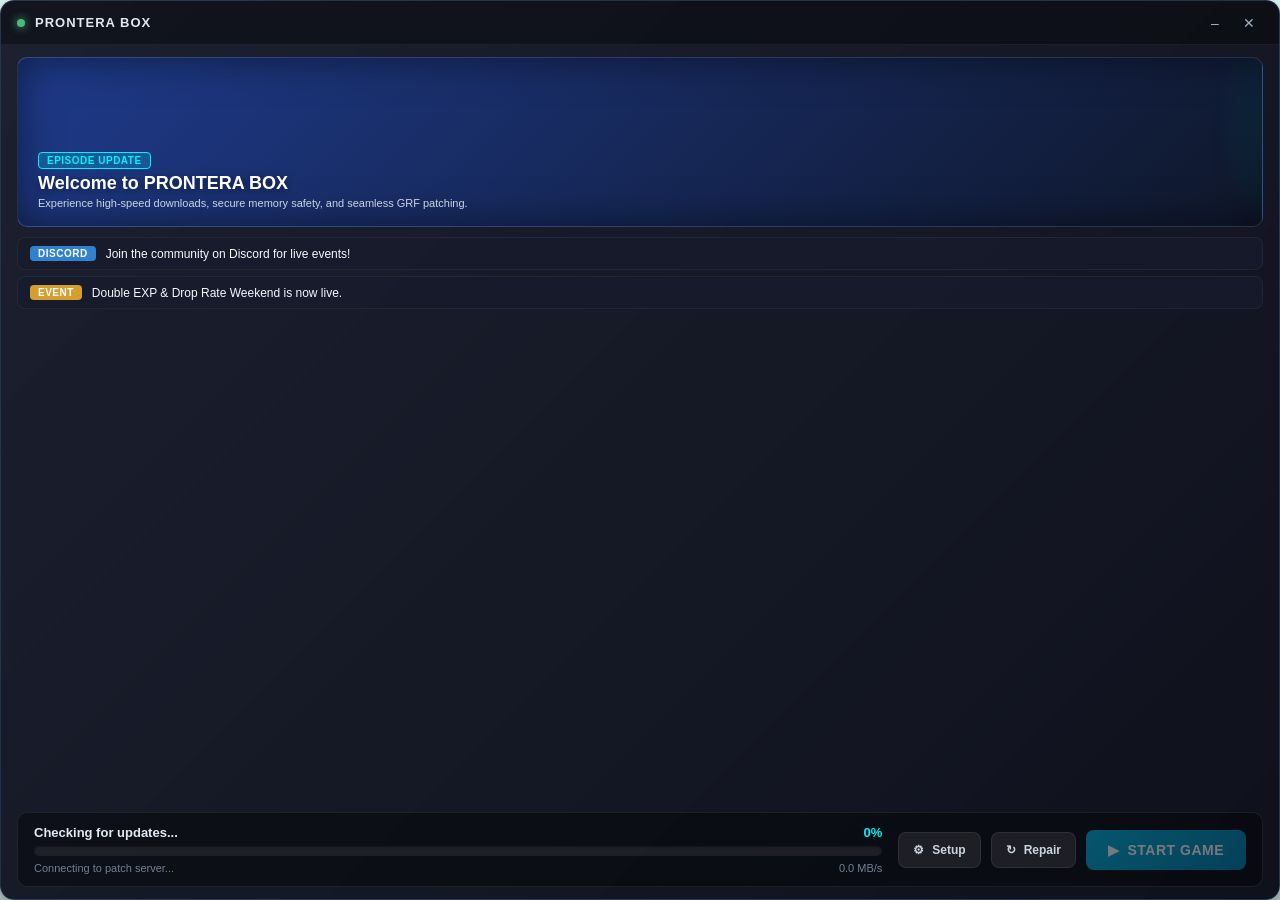
==== themes/modern-cyber/index.html @ 5261b9a7 "Initial commit: Modern RO Patcher & Builder Toolchain v1.0.0" ====
<!DOCTYPE html>
<html lang="en">
<head>
    <meta charset="UTF-8">
    <meta name="viewport" content="width=device-width, initial-scale=1.0">
    <title>Modern Ragnarok Patcher</title>
    <link rel="stylesheet" href="style.css">
</head>
<body>
    <div class="patcher-window">
        <!-- Titlebar -->
        <header class="titlebar" data-patcher-drag>
            <div class="server-badge">
                <span class="status-indicator online"></span>
                <span class="server-title" id="serverTitle">PRONTERA BOX</span>
            </div>
            <div class="window-controls no-drag">
                <button class="win-btn minimize no-drag" onclick="window.PatcherAPI && window.PatcherAPI.minimize()">&#8211;</button>
                <button class="win-btn close no-drag" onclick="window.PatcherAPI && window.PatcherAPI.close()">&#10005;</button>
            </div>
        </header>

        <!-- Main Body -->
        <main class="main-content">
            <!-- News / Banner Section -->
            <section class="news-container">
                <div class="news-banner">
                    <div class="banner-overlay">
                        <span class="banner-tag">EPISODE UPDATE</span>
                        <h2 class="banner-title">Welcome to PRONTERA BOX</h2>
                        <p class="banner-subtitle">Experience high-speed downloads, secure memory safety, and seamless GRF patching.</p>
                    </div>
                </div>
                
                <div class="notice-links">
                    <a href="https://discord.gg" target="_blank" class="notice-item">
                        <span class="notice-badge news">DISCORD</span>
                        <span class="notice-text">Join the community on Discord for live events!</span>
                    </a>
                    <a href="#" class="notice-item">
                        <span class="notice-badge event">EVENT</span>
                        <span class="notice-text">Double EXP & Drop Rate Weekend is now live.</span>
                    </a>
                </div>
            </section>

            <!-- Patch Progress & Controls Section -->
            <footer class="footer-controls">
                <div class="progress-section">
                    <div class="status-header">
                        <span class="status-label" id="statusText">Checking for updates...</span>
                        <span class="status-percentage" id="percentText">0%</span>
                    </div>

                    <div class="progress-track">
                        <div class="progress-bar-fill" id="progressFill"></div>
                    </div>

                    <div class="status-details">
                        <span class="detail-file" id="detailFile">Connecting to patch server...</span>
                        <span class="detail-speed" id="detailSpeed">0.0 MB/s</span>
                    </div>
                </div>

                <div class="action-buttons">
                    <button class="btn btn-secondary" onclick="window.PatcherAPI && window.PatcherAPI.openSetup()">
                        <span class="btn-icon">&#9881;</span> Setup
                    </button>
                    <button class="btn btn-secondary" onclick="window.PatcherAPI && window.PatcherAPI.forceRepatch()">
                        <span class="btn-icon">&#8635;</span> Repair
                    </button>
                    <button class="btn btn-primary" id="btnPlay" onclick="window.PatcherAPI && window.PatcherAPI.startGame()" disabled>
                        <span class="btn-icon">&#9654;</span> START GAME
                    </button>
                </div>
            </footer>
        </main>
    </div>

    <script src="script.js"></script>
</body>
</html>
---- themes/modern-cyber/style.css ----
:root {
    --bg-dark: #0f111a;
    --card-bg: rgba(23, 27, 44, 0.75);
    --border-color: rgba(99, 179, 237, 0.2);
    --accent-blue: #3182ce;
    --accent-cyan: #00f2fe;
    --accent-glow: rgba(0, 242, 254, 0.35);
    --text-primary: #f7fafc;
    --text-secondary: #a0aec0;
    --text-muted: #718096;
}

* {
    box-sizing: border-box;
    margin: 0;
    padding: 0;
    user-select: none;
    -webkit-user-drag: none;
}

body {
    font-family: -apple-system, BlinkMacSystemFont, "Segoe UI", Roboto, Oxygen, Ubuntu, Cantarell, sans-serif;
    background: transparent;
    color: var(--text-primary);
    overflow: hidden;
    height: 100vh;
    display: flex;
    align-items: center;
    justify-content: center;
}

.patcher-window {
    width: 100%;
    height: 100%;
    background: linear-gradient(135deg, rgba(16, 20, 36, 0.95) 0%, rgba(10, 13, 24, 0.98) 100%);
    backdrop-filter: blur(20px);
    border: 1px solid var(--border-color);
    border-radius: 14px;
    box-shadow: 0 25px 60px rgba(0, 0, 0, 0.75), 0 0 40px var(--accent-glow);
    display: flex;
    flex-direction: column;
    overflow: hidden;
}

/* Header */
.titlebar {
    height: 44px;
    background: rgba(0, 0, 0, 0.35);
    border-bottom: 1px solid rgba(255, 255, 255, 0.06);
    display: flex;
    align-items: center;
    justify-content: space-between;
    padding: 0 16px;
    cursor: grab;
}

.titlebar:active {
    cursor: grabbing;
}

.server-badge {
    display: flex;
    align-items: center;
    gap: 10px;
}

.status-indicator {
    width: 8px;
    height: 8px;
    border-radius: 50%;
    background: #48bb78;
    box-shadow: 0 0 10px #48bb78;
}

.server-title {
    font-size: 13px;
    font-weight: 700;
    letter-spacing: 1px;
    color: #e2e8f0;
    text-transform: uppercase;
}

.window-controls {
    display: flex;
    gap: 6px;
    -webkit-app-region: no-drag;
}

.win-btn {
    width: 28px;
    height: 28px;
    background: none;
    border: none;
    color: var(--text-secondary);
    border-radius: 6px;
    font-size: 14px;
    cursor: pointer;
    display: flex;
    align-items: center;
    justify-content: center;
    transition: all 0.2s;
    -webkit-app-region: no-drag;
}

.win-btn:hover {
    background: rgba(255, 255, 255, 0.1);
    color: #fff;
}

.win-btn.close:hover {
    background: #e53e3e;
    color: #fff;
}

/* Main */
.main-content {
    flex: 1;
    display: flex;
    flex-direction: column;
    padding: 12px 16px;
    gap: 10px;
    overflow: hidden;
    min-height: 0;
}

/* News */
.news-container {
    display: flex;
    flex-direction: column;
    gap: 10px;
}

.news-banner {
    height: 170px;
    background: linear-gradient(135deg, #1e3a8a 0%, #0f172a 100%);
    border-radius: 10px;
    border: 1px solid rgba(255, 255, 255, 0.1);
    display: flex;
    align-items: flex-end;
    padding: 16px 20px;
    position: relative;
    overflow: hidden;
    box-shadow: inset 0 0 40px rgba(0, 0, 0, 0.5);
}

.news-banner::before {
    content: "";
    position: absolute;
    top: -50%;
    right: -20%;
    width: 300px;
    height: 300px;
    background: radial-gradient(circle, rgba(0, 242, 254, 0.2) 0%, transparent 70%);
    border-radius: 50%;
}

.banner-overlay {
    position: relative;
    z-index: 2;
}

.banner-tag {
    display: inline-block;
    padding: 2px 8px;
    background: rgba(0, 242, 254, 0.2);
    border: 1px solid var(--accent-cyan);
    border-radius: 4px;
    font-size: 10px;
    font-weight: 700;
    color: var(--accent-cyan);
    margin-bottom: 4px;
    letter-spacing: 0.5px;
}

.banner-title {
    font-size: 18px;
    font-weight: 800;
    color: #fff;
    margin-bottom: 2px;
    text-shadow: 0 2px 10px rgba(0, 0, 0, 0.5);
}

.banner-subtitle {
    font-size: 11px;
    color: #cbd5e0;
    line-height: 1.3;
    max-width: 500px;
}

.notice-links {
    display: flex;
    flex-direction: column;
    gap: 6px;
}

.notice-item {
    background: var(--card-bg);
    border: 1px solid rgba(255, 255, 255, 0.05);
    border-radius: 8px;
    padding: 8px 12px;
    display: flex;
    align-items: center;
    gap: 10px;
    text-decoration: none;
    transition: all 0.2s;
}

.notice-item:hover {
    background: rgba(49, 130, 206, 0.2);
    border-color: rgba(99, 179, 237, 0.4);
    transform: translateX(4px);
}

.notice-badge {
    padding: 2px 8px;
    border-radius: 4px;
    font-size: 10px;
    font-weight: 700;
    letter-spacing: 0.5px;
}

.notice-badge.news { background: #3182ce; color: #fff; }
.notice-badge.event { background: #d69e2e; color: #fff; }

.notice-text {
    font-size: 12px;
    color: var(--text-primary);
    white-space: nowrap;
    overflow: hidden;
    text-overflow: ellipsis;
}

/* Footer Controls */
.footer-controls {
    margin-top: auto;
    background: rgba(0, 0, 0, 0.4);
    border: 1px solid rgba(255, 255, 255, 0.08);
    border-radius: 10px;
    padding: 12px 16px;
    display: flex;
    align-items: center;
    gap: 16px;
    flex-shrink: 0;
}

.progress-section {
    flex: 1;
    display: flex;
    flex-direction: column;
    gap: 6px;
}

.status-header {
    display: flex;
    justify-content: space-between;
    font-size: 13px;
}

.status-label {
    font-weight: 600;
    color: #e2e8f0;
}

.status-percentage {
    font-weight: 700;
    color: var(--accent-cyan);
}

.progress-track {
    width: 100%;
    height: 10px;
    background: rgba(255, 255, 255, 0.08);
    border-radius: 5px;
    overflow: hidden;
    box-shadow: inset 0 1px 3px rgba(0, 0, 0, 0.4);
}

.progress-bar-fill {
    height: 100%;
    width: 0%;
    background: linear-gradient(90deg, #3182ce 0%, #00f2fe 100%);
    border-radius: 5px;
    box-shadow: 0 0 12px rgba(0, 242, 254, 0.6);
    transition: width 0.25s ease-out;
}

.status-details {
    display: flex;
    justify-content: space-between;
    font-size: 11px;
    color: var(--text-muted);
}

/* Buttons */
.action-buttons {
    display: flex;
    align-items: center;
    gap: 10px;
}

.btn {
    border: none;
    border-radius: 8px;
    cursor: pointer;
    font-size: 13px;
    font-weight: 700;
    display: flex;
    align-items: center;
    justify-content: center;
    gap: 8px;
    transition: all 0.2s cubic-bezier(0.4, 0, 0.2, 1);
}

.btn-secondary {
    background: rgba(255, 255, 255, 0.08);
    color: #cbd5e0;
    padding: 10px 14px;
    font-size: 12px;
    border: 1px solid rgba(255, 255, 255, 0.08);
}

.btn-secondary:hover {
    background: rgba(255, 255, 255, 0.15);
    color: #fff;
    border-color: rgba(255, 255, 255, 0.2);
}

.btn-primary {
    background: linear-gradient(135deg, #00b4db 0%, #0083b0 100%);
    color: #fff;
    padding: 12px 22px;
    font-size: 14px;
    letter-spacing: 0.5px;
    box-shadow: 0 4px 15px rgba(0, 180, 219, 0.35);
}

.btn-primary:not(:disabled):hover {
    transform: translateY(-2px);
    box-shadow: 0 8px 25px rgba(0, 242, 254, 0.5);
    background: linear-gradient(135deg, #00f2fe 0%, #4facfe 100%);
}

.btn-primary:disabled {
    opacity: 0.45;
    cursor: not-allowed;
    box-shadow: none;
}
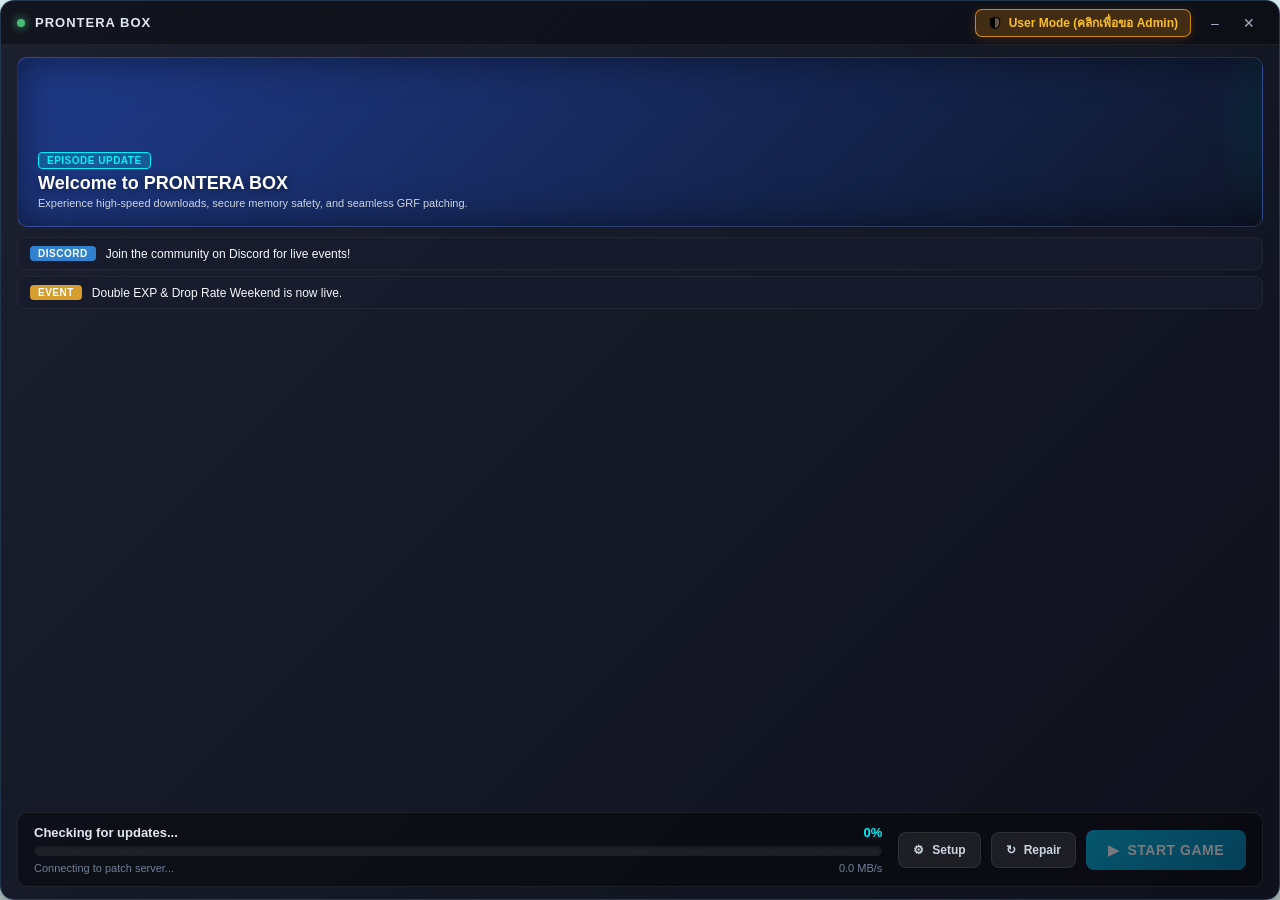
==== commit e2582f2c: "feat(patcher): add User/Admin mode UAC switch and improve Read-Only/server probe resilience" ====
--- a/themes/modern-cyber/index.html
+++ b/themes/modern-cyber/index.html
@@ -15,8 +15,15 @@
                 <span class="server-title" id="serverTitle">PRONTERA BOX</span>
             </div>
             <div class="window-controls no-drag">
-                <button class="win-btn minimize no-drag" onclick="window.PatcherAPI && window.PatcherAPI.minimize()">&#8211;</button>
-                <button class="win-btn close no-drag" onclick="window.PatcherAPI && window.PatcherAPI.close()">&#10005;</button>
+                <button type="button" class="admin-mode-btn user-mode no-drag" id="btnAdminMode" title="สลับโหมดสิทธิ์ผู้ดูแลระบบ (Run as Administrator)">
+                    <svg class="shield-icon" width="14" height="14" viewBox="0 0 24 24" aria-hidden="true">
+                        <path d="M12 2L4 5v6.09c0 5.05 3.41 9.76 8 10.91 4.59-1.15 8-5.86 8-10.91V5l-8-3z" fill="rgba(255,255,255,0.2)" stroke="#000" stroke-width="1.8" stroke-linejoin="round"/>
+                        <path d="M12 2L4 5v6.09c0 5.05 3.41 9.76 8 10.91V2z" fill="#000"/>
+                    </svg>
+                    <span id="adminModeText">User Mode (คลิกเพื่อขอ Admin)</span>
+                </button>
+                <button type="button" class="win-btn minimize no-drag" onclick="window.PatcherAPI && window.PatcherAPI.minimize()">&#8211;</button>
+                <button type="button" class="win-btn close no-drag" onclick="window.PatcherAPI && window.PatcherAPI.close()">&#10005;</button>
             </div>
         </header>
 
--- a/themes/modern-cyber/style.css
+++ b/themes/modern-cyber/style.css
@@ -82,8 +82,61 @@
 
 .window-controls {
     display: flex;
+    align-items: center;
     gap: 6px;
     -webkit-app-region: no-drag;
+}
+
+.admin-mode-btn {
+    height: 28px;
+    padding: 0 12px;
+    margin-right: 4px;
+    border-radius: 7px;
+    font-family: inherit;
+    font-size: 12px;
+    font-weight: 700;
+    display: inline-flex;
+    align-items: center;
+    gap: 7px;
+    transition: all 0.2s cubic-bezier(0.4, 0, 0.2, 1);
+    -webkit-app-region: no-drag;
+    white-space: nowrap;
+}
+
+.admin-mode-btn.user-mode {
+    background: rgba(180, 105, 14, 0.32);
+    border: 1px solid rgba(245, 158, 11, 0.78);
+    color: #fbbf24;
+    cursor: pointer;
+    box-shadow: 0 2px 8px rgba(217, 119, 6, 0.2);
+}
+
+.admin-mode-btn.user-mode:hover {
+    background: rgba(217, 119, 6, 0.45);
+    border-color: #fbbf24;
+    color: #fde68a;
+    transform: translateY(-1px);
+    box-shadow: 0 4px 12px rgba(245, 158, 11, 0.35);
+}
+
+.admin-mode-btn.admin-mode {
+    background: rgba(16, 120, 88, 0.35);
+    border: 1px solid rgba(16, 185, 129, 0.78);
+    color: #34d399;
+    cursor: default;
+    box-shadow: 0 2px 8px rgba(16, 185, 129, 0.2);
+}
+
+.admin-mode-btn:focus-visible,
+.win-btn:focus-visible,
+.btn:focus-visible {
+    outline: 2px solid currentColor;
+    outline-offset: 2px;
+}
+
+.shield-icon {
+    flex-shrink: 0;
+    display: block;
 }
 
 .win-btn {
